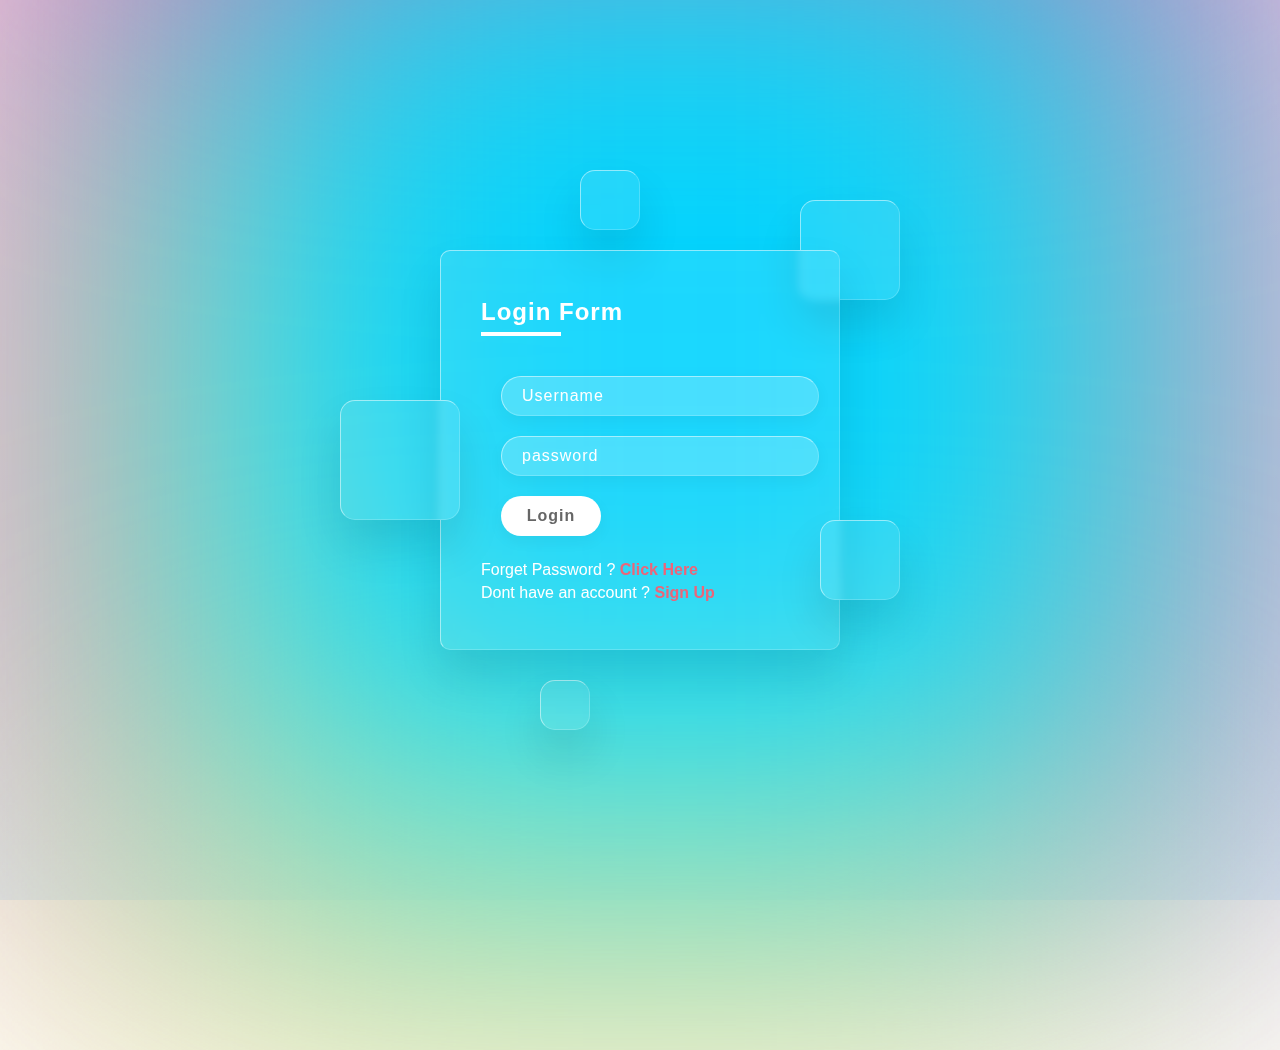
==== glass.html @ de45b48e "Add files via upload" ====
<!DOCTYPE html>
<html lang="en">
<head>
    <meta charset="UTF-8">
    <meta http-equiv="X-UA-Compatible" content="IE=edge">
    <meta name="viewport" content="width=device-width, initial-scale=1.0">
    <link rel="stylesheet" href="glass.css">
    <title>Glassmrphism Login Form</title>
</head>
<body>
    <section>
        <div class="color"></div>
        <div class="color"></div>
        <div class="color"></div>
        <div class="box">
            <div class="square" style="--i:0"></div>
            <div class="square" style="--i:1"></div>
            <div class="square" style="--i:2"></div>
            <div class="square" style="--i:3"></div>
            <div class="square" style="--i:4"></div>
            <div class="container">
                <div class="form">
                    <h2>Login Form</h2>
                    <form>
                        <div class="inputBox">
                            <input type="text" placeholder="Username">
                        </div>
                        <div class="inputBox">
                            <input type="password" placeholder="password">
                        </div>
                        <div class="inputBox">
                            <input type="submit" value="Login">
                        </div>
                        <p class="forget">Forget Password ? <a href="#">Click Here</a></p>
                        <p class="forget">Dont have an account ? <a href="#">Sign Up</a></p>
                    </form>
                </div>
            </div>
        </div>
    </section>
</body>
</html>
---- glass.css ----
*{
    margin: 0;
    padding: 0;
    box-sizing: border-box;
    font-family: 'poppins',sans-serif;
}
body{
    overflow: hidden;
}
section{
    display: flex;
    justify-content: center;
    align-items: center;
    min-height: 100vh;
    background:linear-gradient(to bottom ,#f1f4f9,#dff1ff ) ;

}
section .color{
    position: absolute;
    filter: blur(200px);
}
section .color:nth-child(1){
    top: -350px;
    width: 1200px;
    height: 1200px;
    background: #ff359b;
}
section .color:nth-child(2){
    bottom: -150px;
    left: 100px;
    width: 1000px;
    height: 1000px;
    background: #fffd87;
}
section .color:nth-child(3){
    bottom: 50px;
    right:100px ;
    width: 1000px;
    height: 1000px;
    background: #00d2ff;
}
.box{
    position: relative;
}
.box .square{
    position: absolute;
    backdrop-filter: blur(5px);
    border-radius: 15px;
    box-shadow: 0 25px 45px rgba(0,0,0,0.1);
    border: 1px solid rgba(255,255,255,0.5);
    border-right: 1px solid rgba(255,255,255,0.2);
    border-bottom: 1px solid rgba(255,255,255,0.2);
    background: rgba(255,255,255,0.1);
}
.box .square:nth-child(1){
    top: -50px;
    right: -60px;
    width: 100px;
    height: 100px;
    animation:animate 10s linear infinite;
    animation-delay: calc(-1s * --i);
}
@keyframes animate {
    0%,100%{
        transform: translateY(-40px);
    }    
    50%{
        transform: translateY(40px);
    }
}
.box .square:nth-child(2){
    top: 150px;
    left: -100px;
    width: 120px;
    height: 120px;
    z-index: 2;
}
.box .square:nth-child(3){
    bottom:50px;
    right: -60px;
    width: 80px;
    height: 80px;
    z-index: 2;
}
.box .square:nth-child(4){
    bottom:-80px;
    left: 100px;
    width: 50px;
    height: 50px;
   
}
.box .square:nth-child(5){
    top: -80px;
    left: 140px;
    width: 60px;
    height: 60px;
    }
.container{
    position: relative;
    width:400px ;
    min-height: 400px;
    background: rgba(255,255,255,0.1);
    border-radius: 10px;
    display: flex;
    justify-content: center;
    align-items: center;
    backdrop-filter: blur(5px);
    box-shadow: 0 25px 45px rgba(0,0,0,0.1);
    border: 1px solid rgba(255,255,255,0.5);
    border-right: 1px solid rgba(255,255,255,0.2);
    border-bottom: 1px solid rgba(255,255,255,0.2);

}
.form{
    position: relative;
    width: 100%;
    height: 100%;
    padding: 40px;
}
.form h2{
    position: relative;
    color: #fff;
    font-size: 24px;
    font-weight: 600;
    letter-spacing: 1px;
    margin-bottom: 40px;
}
.form h2::before{
    content: " ";
    position: absolute;
    left: 0;
    bottom: -10px;
    width: 80px;
    height: 4px;
    background:#fff ;
}

.form .inputBox input{
    width: 100%;
    background:rgba(255,255,255,0.2) ;
    border: none;
    outline: none;
    padding: 10px 20px;
    margin: 10px 20px;
    border-radius: 35px;
    border: 1px solid rgba(255,255,255,0.5);
    border-right: 1px solid rgba(255,255,255,0.2);
    border-bottom: 1px solid rgba(255,255,255,0.2);
    font-size: 16px;
    letter-spacing: 1px;
    color: #fff;
    box-shadow: 0 5px 15px rgba(0,0,0,0.05);
}
.form .inputBox input::placeholder{
    color: #fff;
}
.form .inputBox input[type="submit"]{
    background: #fff;
    color: #666;
    max-width:100px;
    cursor: pointer;
    margin-bottom: 20px;
    font-weight:600 ;
}
.forget{
    margin-top: 5px;
    color: #fff;
}
.forget a{
    color: #fff;
    font-weight: 600;
    text-decoration: none;
    color:rgb(236, 101, 121);
}
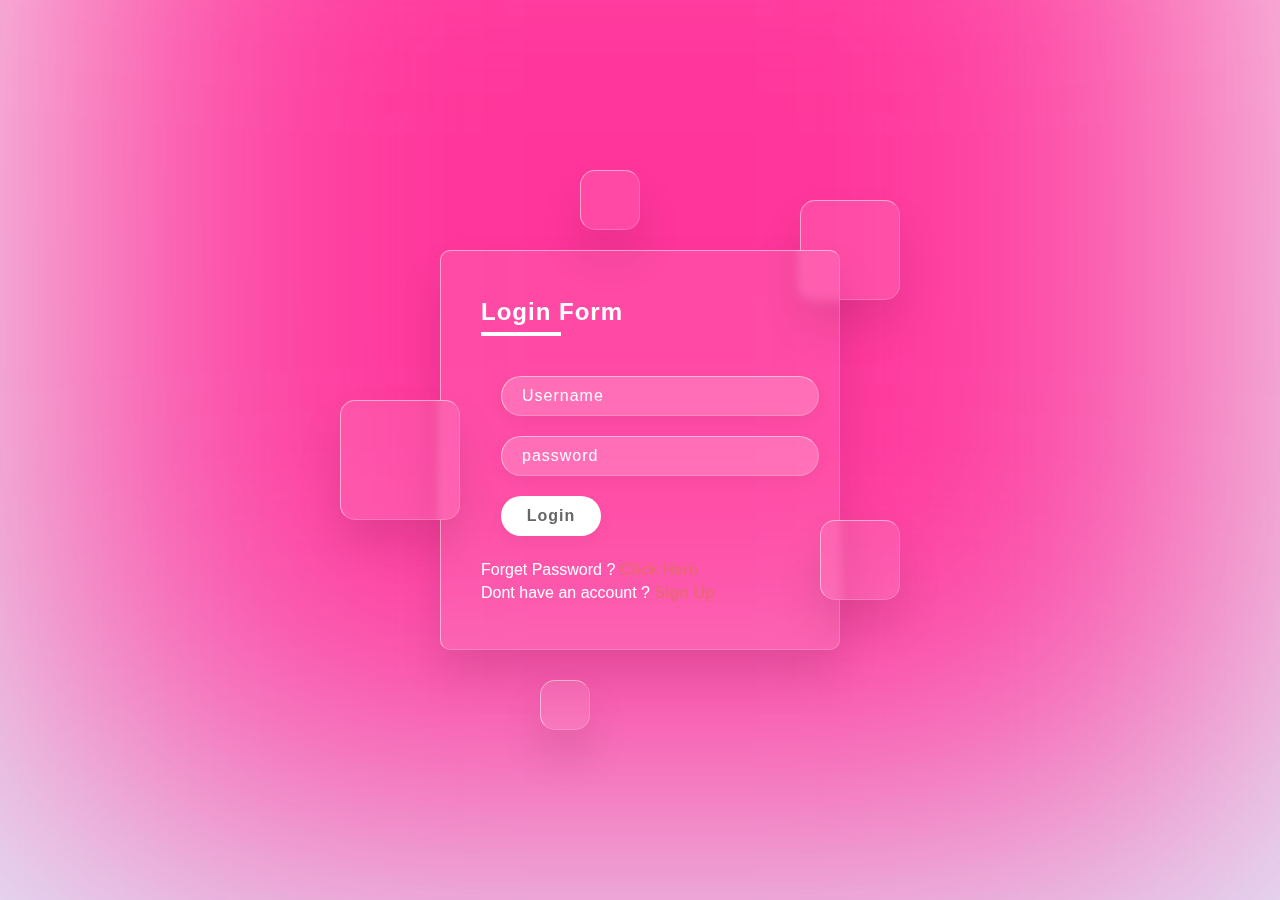
==== commit d2e33142: "Update glass.html" ====
--- a/glass.html
+++ b/glass.html
@@ -9,8 +9,6 @@
 </head>
 <body>
     <section>
-        <div class="color"></div>
-        <div class="color"></div>
         <div class="color"></div>
         <div class="box">
             <div class="square" style="--i:0"></div>
@@ -39,4 +37,4 @@
         </div>
     </section>
 </body>
-</html>+</html>
